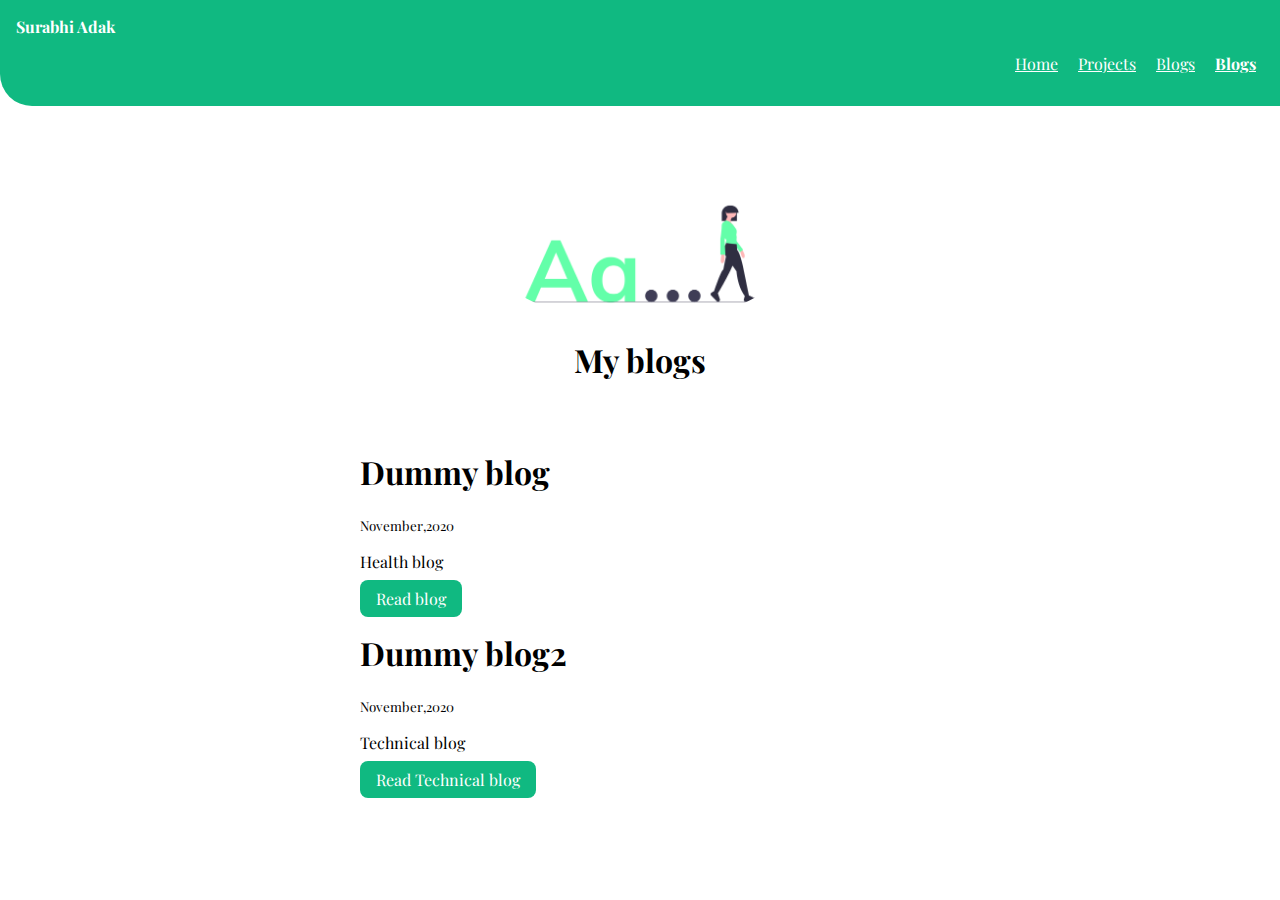
==== blogs.html @ 765a232e "commit: added images" ====
<!DOCTYPE html>
<html lang="en">
<head>
    <meta charset="UTF-8">
    <meta name="viewport" content="width=device-width, initial-scale=1.0">
    <title>Blogs | Surabhi Adak</title>
    <link href="style.css" rel="stylesheet" />
</head>
<body>
    <nav class="navigation">
        <div class="nav-brand">Surabhi Adak</div>
        <ul class="list-non-bullet nav-pills">
            <li class="list-item-inline">
                <a class="link" href="/">Home</a>
            </li>
            <li class="list-item-inline">
                <a class="link" href="projects.html">Projects</a>
            </li>
            <li class="list-item-inline">
                <a class="link" href="blogs.html">Blogs</a>
            </li>
            <li class="list-item-inline">
                <a class="link link-active" href="books.html">Blogs</a>
            </li>
        </ul>
    </nav>

    <header class="hero">
        <img class="hero-img" src="Images\undraw_font_kwpk.png">
        <h1 class="hero-heading">My blogs</h1>
        <a href="/"></a>
    </header>

    <ul class="list-non-bullet">
        <li>
            <div class="container container-center">
                <h1>Dummy blog</h1>
                <small>November,2020</small>
                <p>Health blog</p>
                <a class="links link-primary" href="/">Read blog</a>
            </div>
        </li>
        <li>
            <div class="container container-center">
                <h1>Dummy blog2</h1>
                <small>November,2020</small>
                <p>Technical blog</p>
                <a class="links link-primary" href="/">Read Technical blog</a>
            </div>
        </li>
    </ul>
</body>
</html>
---- style.css ----
@import url('https://fonts.googleapis.com/css2?family=Playfair+Display:wght@500&display=swap');

:root
{
    --primary-color: #10B981;
    --dary-gray: #10B981; 
    --off-white: #D1FAE5;
}

body
{
    font-family:'Playfair Display', serif;
    margin: 0px;
}

hr
{
    margin: 2rem 0rem;
}

/**spaces**/

.margin-md 
{
   padding: 2rem 2rem;
}
/**container**/
.container
{
    padding: 0rem 1rem;
}
.container-center
{
    max-width: 600px;
    margin: auto;
}

/**links**/

.links
{
    text-decoration: none;
    padding: 0.5rem 1rem;
    margin-top: 1rem;
    margin-bottom: 1rem;
}
.link-primary
{
    background-color: var(--primary-color);
    border-radius: 0.5rem;
    color: white;
}
.link-secondary
{
    color: var(--primary-color);
    border-radius: 0.5rem;
    border: 1px solid var(--primary-color);
}

/**lists**/
.list-non-bullet
{
    list-style:none;
}
.list-item-inline
{
    display: inline;
    padding: 0rem 0.5rem;
}

/**navigation**/
.navigation
{
    background-color: var(--primary-color);
    color: white;
    padding: 1rem;
    border-bottom-left-radius: 2rem;
  
}
.navigation .link
{
    color:white;
}
.navigation .nav-pills
{
    text-align: right;
}
.navigation .nav-brand
{
    font-weight: bold;
}
.navigation .link-active
{
    font-weight: bold;
}

/**header**/
.hero
{
    padding: 2rem;
    padding-top: 5rem;
}
.hero .hero-img
{
    max-width: 300px;
    display: block;
    margin:auto;
    border-radius: 50%;
}
.hero .hero-heading
{
    text-align: center;
    color: black;
    margin: auto;
    padding: 1rem
}

.hero .hero-heading .heading-inverted
{
    color: black;
}

.hero .about
{
    text-align: center;
}

/**section**/
.section
{
    padding: 2rem;
}
.section h1
{
    text-align: center;
}

.ow
{
    background-color: var(--off-white);
}

/**footer**/
.footer
{
    background-color: var(--primary-color);
    padding: 2rem 2rem;
    text-align: center;
    color: white;
    border-top-right-radius: 1rem;

}
.footer .footer-header
{
    font-weight: bold;
    font-size: large;
    text-align: center;
}
.footer .links
{
    color:white;
    text-align: center;
}
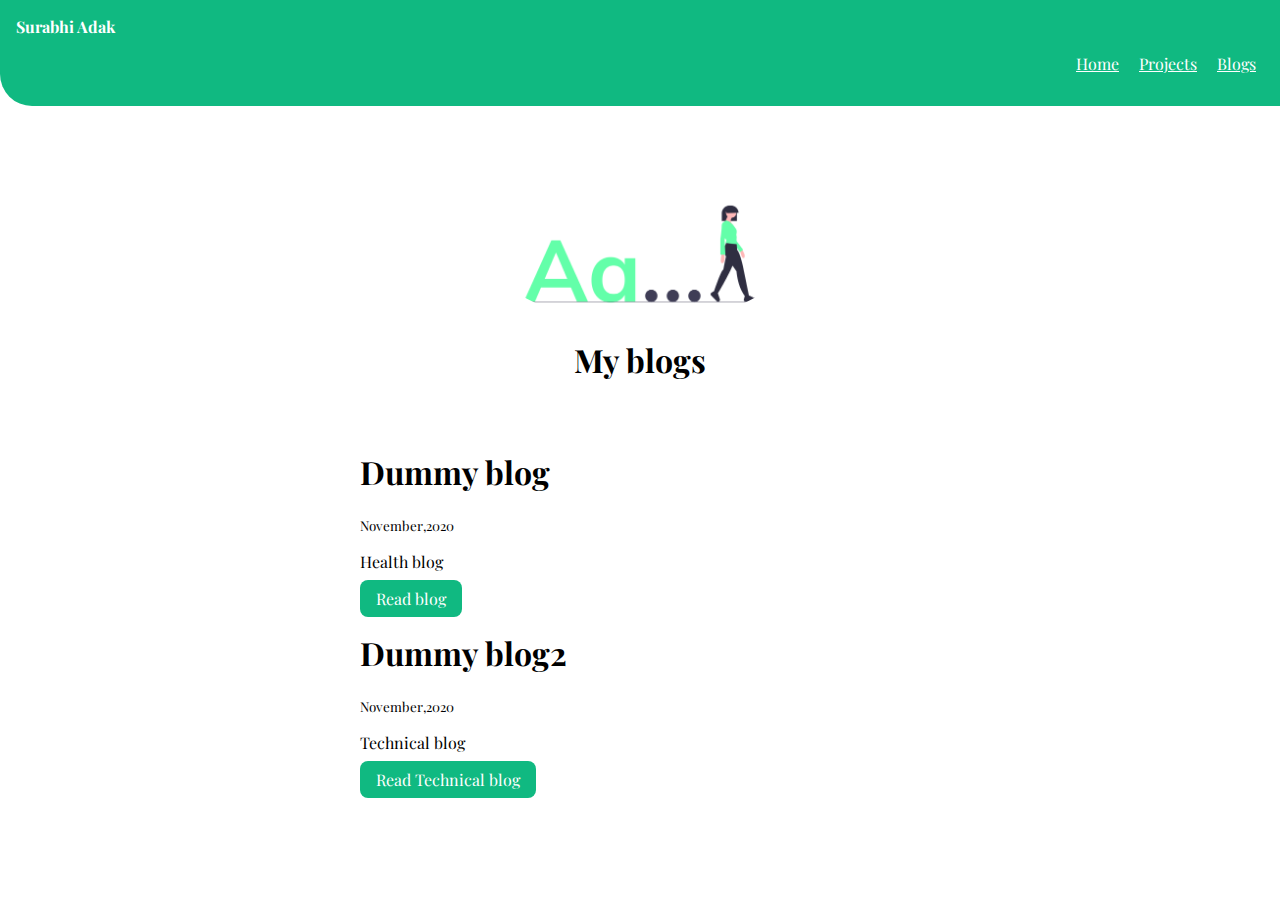
==== commit f6007226: "commit" ====
--- a/blogs.html
+++ b/blogs.html
@@ -19,14 +19,11 @@
             <li class="list-item-inline">
                 <a class="link" href="blogs.html">Blogs</a>
             </li>
-            <li class="list-item-inline">
-                <a class="link link-active" href="books.html">Blogs</a>
-            </li>
         </ul>
     </nav>
 
     <header class="hero">
-        <img class="hero-img" src="Images\undraw_font_kwpk.png">
+        <img class="hero-img" src="Images\Blog img.png">
         <h1 class="hero-heading">My blogs</h1>
         <a href="/"></a>
     </header>
--- a/style.css
+++ b/style.css
@@ -162,3 +162,9 @@
     text-align: center;
 }
 
+.footer .list-item-inline .footer-img
+{
+    max-width: 50px;
+    margin:auto;
+    border-radius: 50%;
+}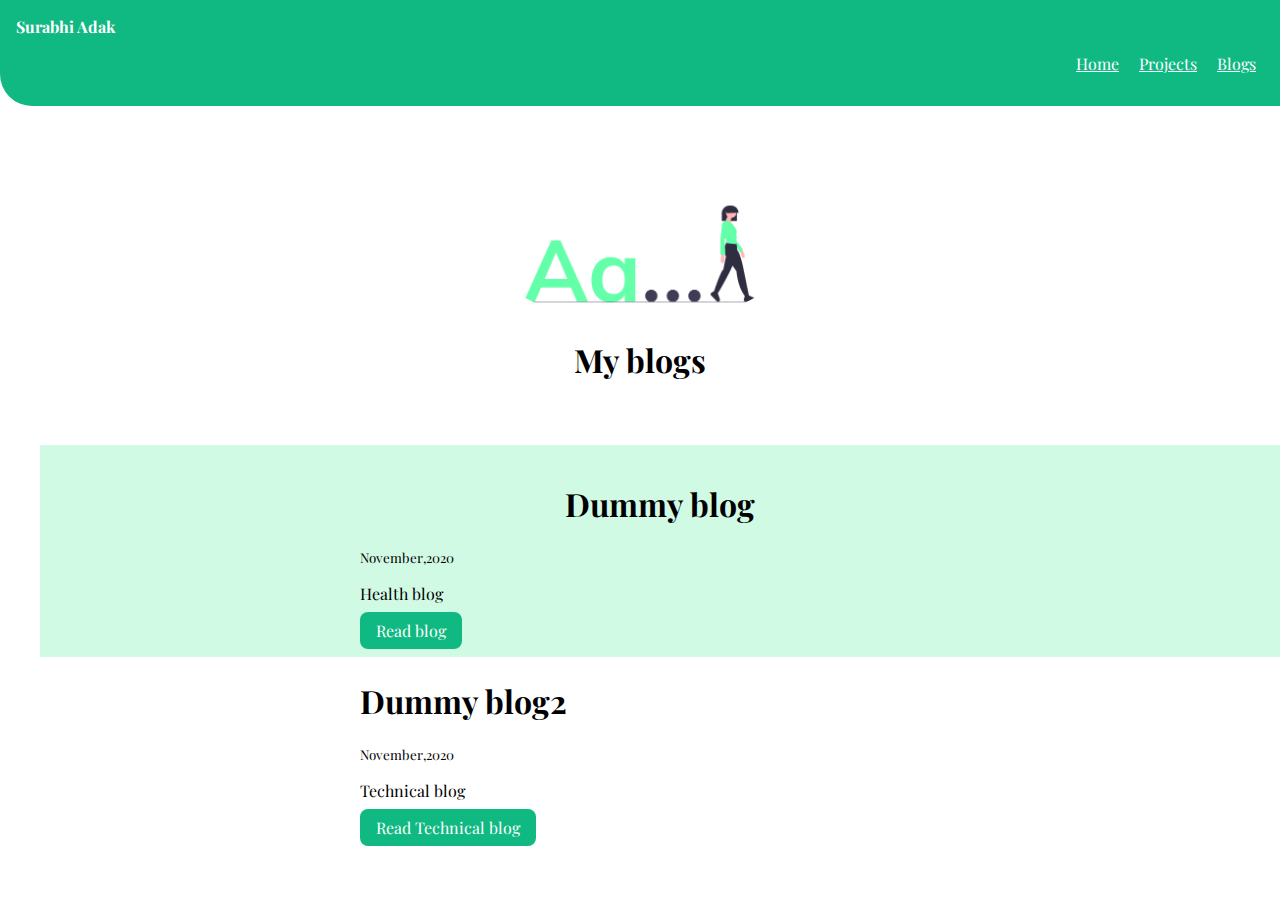
==== commit fd1d360a: "commit: feat" ====
--- a/blogs.html
+++ b/blogs.html
@@ -30,12 +30,14 @@
 
     <ul class="list-non-bullet">
         <li>
+            <section class=" section ow">
             <div class="container container-center">
                 <h1>Dummy blog</h1>
                 <small>November,2020</small>
                 <p>Health blog</p>
                 <a class="links link-primary" href="/">Read blog</a>
             </div>
+            </section>
         </li>
         <li>
             <div class="container container-center">
--- a/style.css
+++ b/style.css
@@ -24,6 +24,7 @@
 {
    padding: 2rem 2rem;
 }
+
 /**container**/
 .container
 {
@@ -138,6 +139,8 @@
 .ow
 {
     background-color: var(--off-white);
+    padding: 1rem 2rem;
+    align-content: center;
 }
 
 /**footer**/
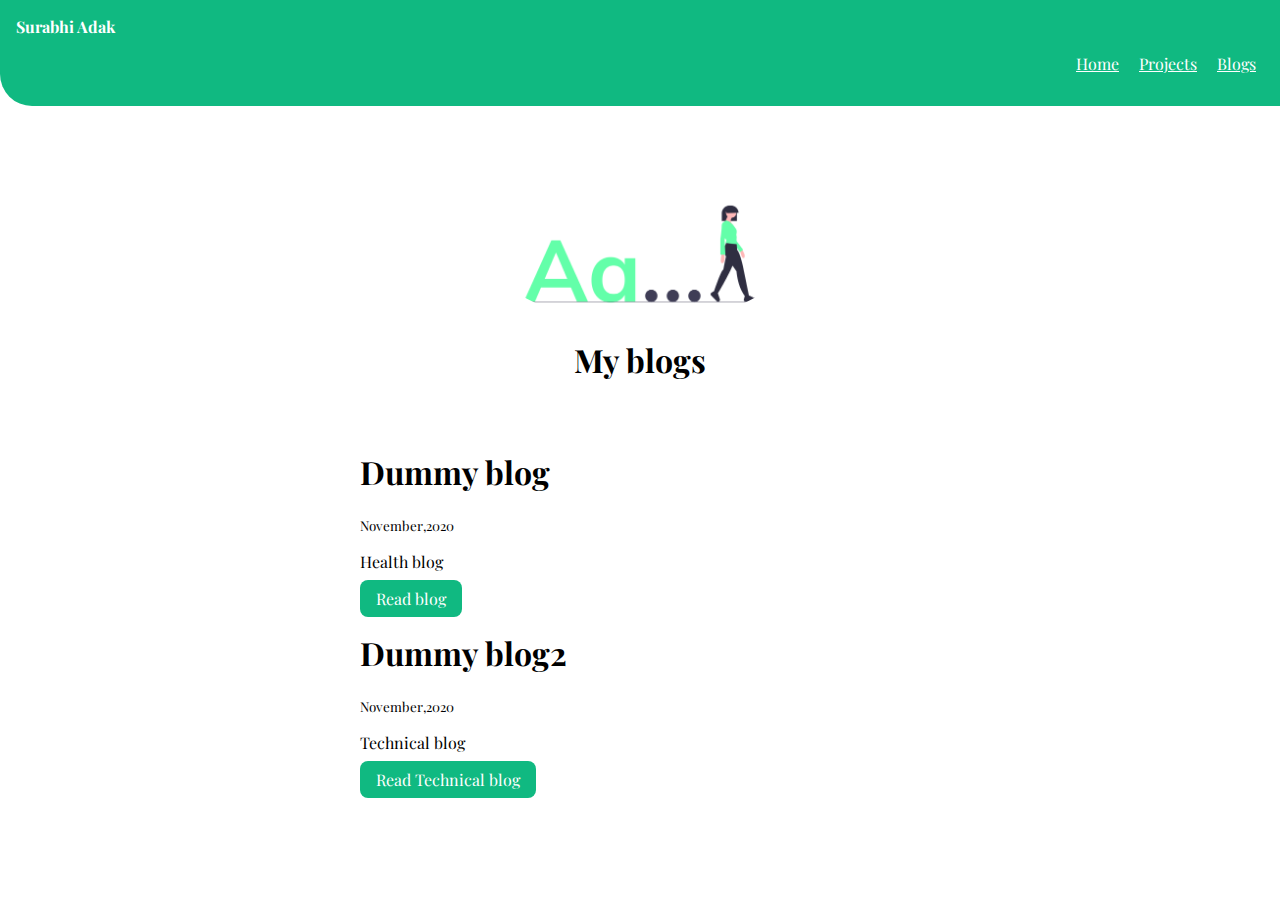
==== commit cbb1a664: "commit" ====
--- a/blogs.html
+++ b/blogs.html
@@ -30,14 +30,12 @@
 
     <ul class="list-non-bullet">
         <li>
-            <section class=" section ow">
             <div class="container container-center">
                 <h1>Dummy blog</h1>
                 <small>November,2020</small>
                 <p>Health blog</p>
                 <a class="links link-primary" href="/">Read blog</a>
             </div>
-            </section>
         </li>
         <li>
             <div class="container container-center">
--- a/style.css
+++ b/style.css
@@ -140,7 +140,6 @@
 {
     background-color: var(--off-white);
     padding: 1rem 2rem;
-    align-content: center;
 }
 
 /**footer**/
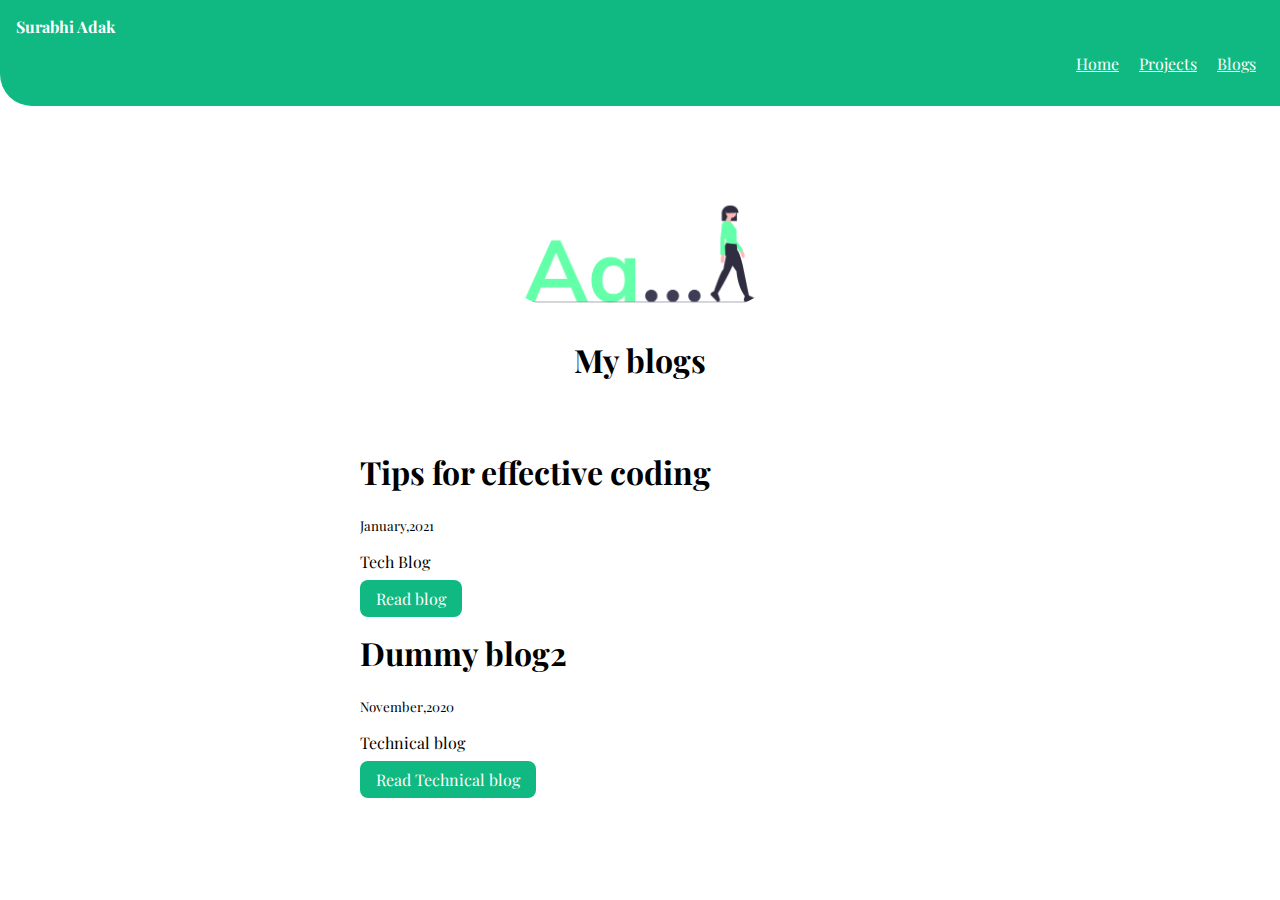
==== commit dd21b226: "commit: feat" ====
--- a/blogs.html
+++ b/blogs.html
@@ -31,10 +31,10 @@
     <ul class="list-non-bullet">
         <li>
             <div class="container container-center">
-                <h1>Dummy blog</h1>
-                <small>November,2020</small>
-                <p>Health blog</p>
-                <a class="links link-primary" href="/">Read blog</a>
+                <h1>Tips for effective coding</h1>
+                <small>January,2021</small>
+                <p>Tech Blog</p>
+                <a class="links link-primary" href="https://surabhiadak8.medium.com/tips-for-effective-coding-8bb87cceeabe">Read blog</a>
             </div>
         </li>
         <li>
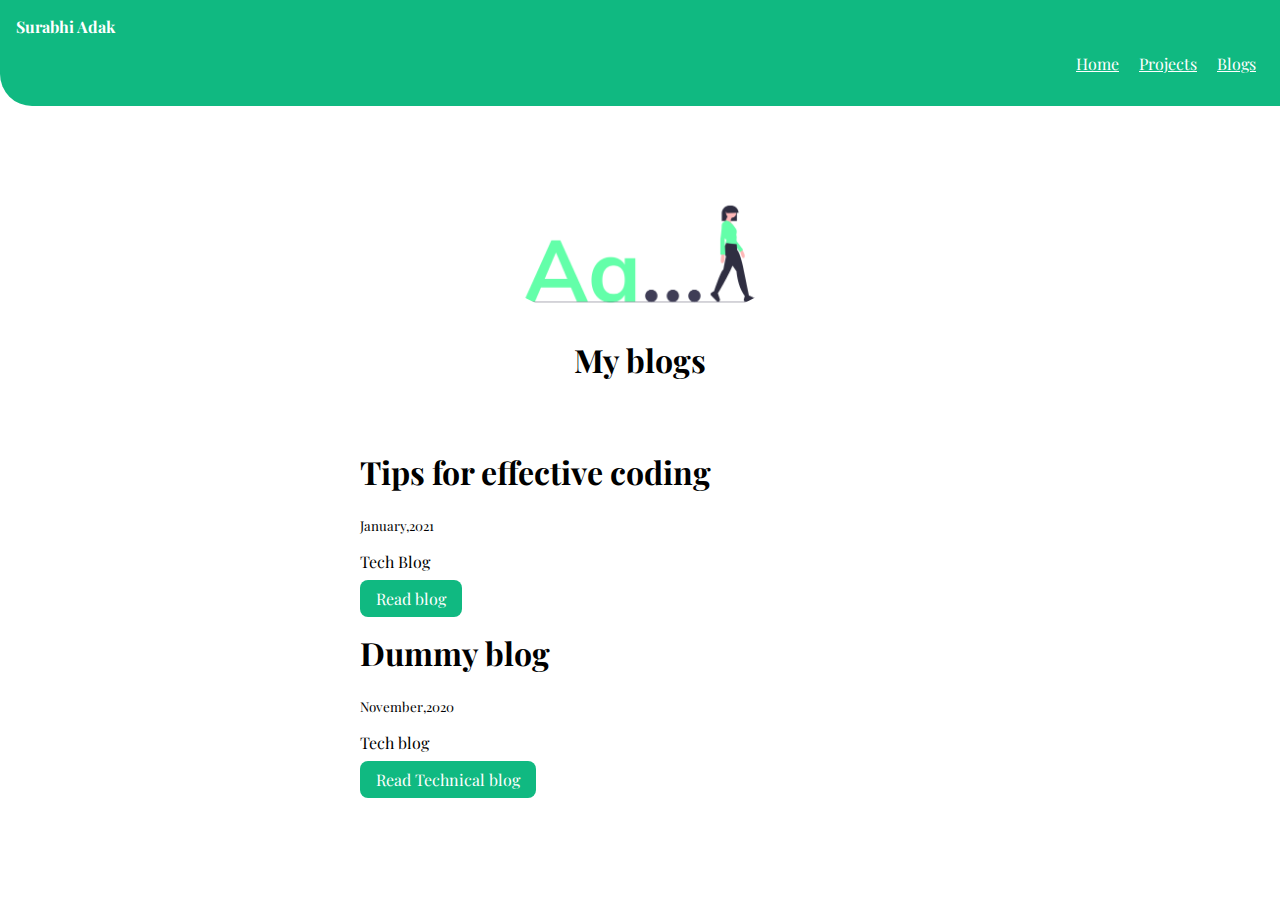
==== commit f65100ea: "commit: feat" ====
--- a/blogs.html
+++ b/blogs.html
@@ -39,9 +39,9 @@
         </li>
         <li>
             <div class="container container-center">
-                <h1>Dummy blog2</h1>
+                <h1>Dummy blog</h1>
                 <small>November,2020</small>
-                <p>Technical blog</p>
+                <p>Tech blog</p>
                 <a class="links link-primary" href="/">Read Technical blog</a>
             </div>
         </li>
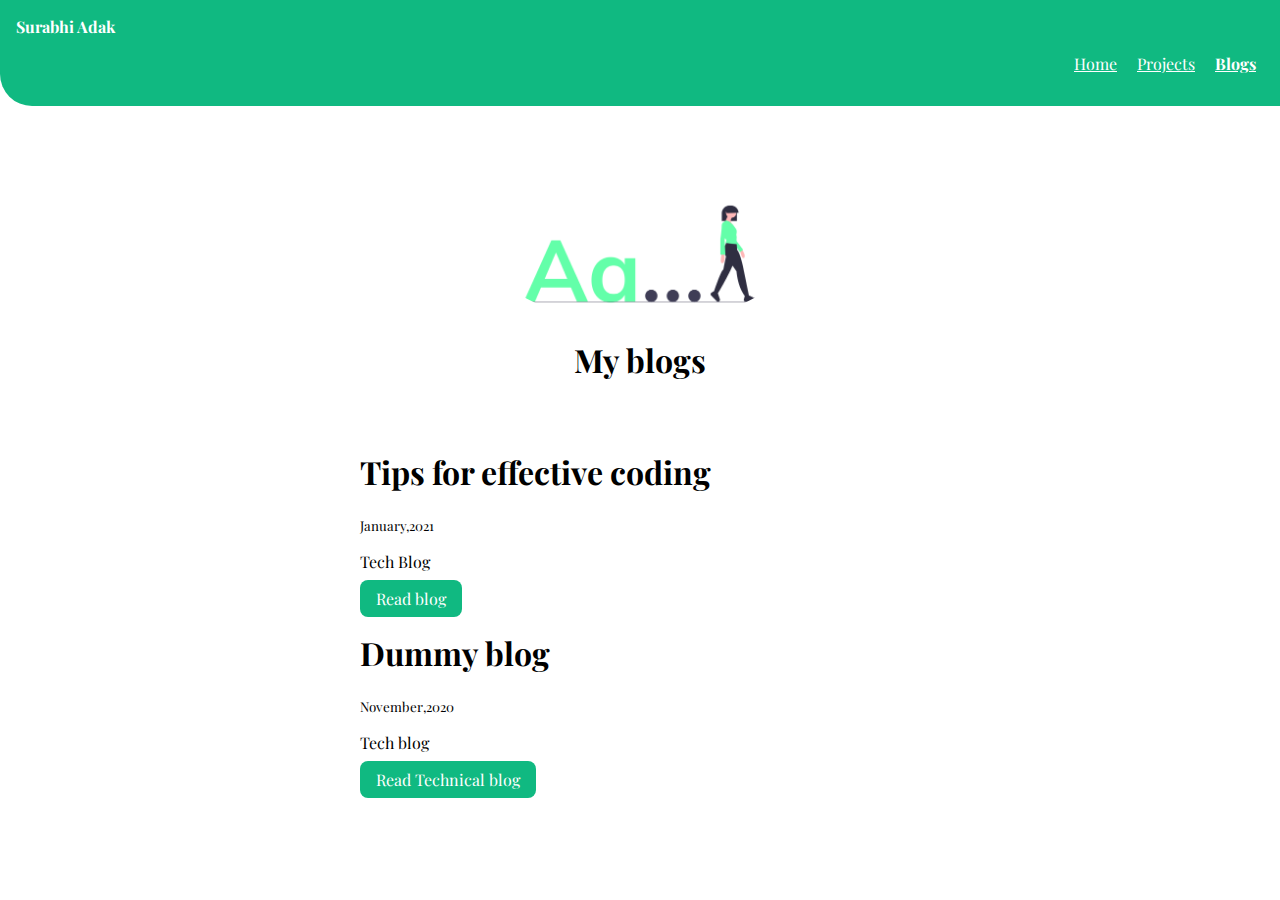
==== commit f0d8359f: "commit: feat" ====
--- a/blogs.html
+++ b/blogs.html
@@ -17,7 +17,7 @@
                 <a class="link" href="projects.html">Projects</a>
             </li>
             <li class="list-item-inline">
-                <a class="link" href="blogs.html">Blogs</a>
+                <a class="link link-active" href="blogs.html">Blogs</a>
             </li>
         </ul>
     </nav>
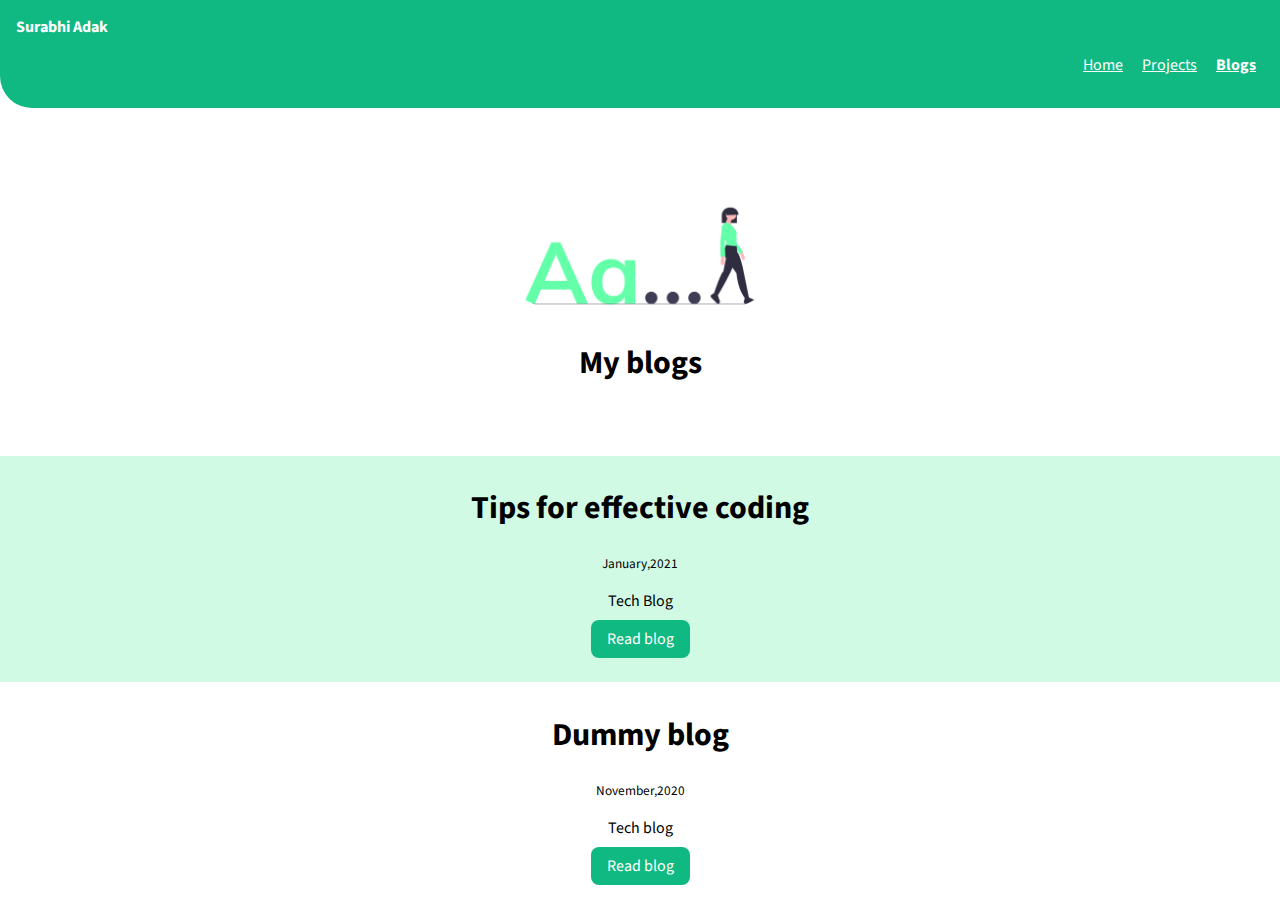
==== commit 02ca9851: "commit: style" ====
--- a/blogs.html
+++ b/blogs.html
@@ -25,25 +25,28 @@
     <header class="hero">
         <img class="hero-img" src="Images\Blog img.png">
         <h1 class="hero-heading">My blogs</h1>
-        <a href="/"></a>
     </header>
 
-    <ul class="list-non-bullet">
+    <ul class="list-blog">
         <li>
+            <section class="section-blog">
             <div class="container container-center">
                 <h1>Tips for effective coding</h1>
                 <small>January,2021</small>
                 <p>Tech Blog</p>
                 <a class="links link-primary" href="https://surabhiadak8.medium.com/tips-for-effective-coding-8bb87cceeabe">Read blog</a>
             </div>
+            </section>
         </li>
         <li>
+            <section class="section-blog1">
             <div class="container container-center">
                 <h1>Dummy blog</h1>
                 <small>November,2020</small>
                 <p>Tech blog</p>
-                <a class="links link-primary" href="/">Read Technical blog</a>
+                <a class="links link-primary" href="/">Read blog</a>
             </div>
+        </section>
         </li>
     </ul>
 </body>
--- a/style.css
+++ b/style.css
@@ -1,15 +1,15 @@
-@import url('https://fonts.googleapis.com/css2?family=Playfair+Display:wght@500&display=swap');
+@import url('https://fonts.googleapis.com/css2?family=Source+Sans+Pro:wght@300;400&display=swap');
 
 :root
 {
     --primary-color: #10B981;
     --dary-gray: #10B981; 
-    --off-white: #D1FAE5;
+    --off-green: #D1FAE5;
 }
 
 body
 {
-    font-family:'Playfair Display', serif;
+    font-family: 'Source Sans Pro', sans-serif;
     margin: 0px;
 }
 
@@ -24,6 +24,7 @@
 {
    padding: 2rem 2rem;
 }
+
 
 /**container**/
 .container
@@ -62,6 +63,18 @@
 .list-non-bullet
 {
     list-style:none;
+}
+
+.list-proj
+{
+    list-style: none;
+    display: inline;
+}
+
+.list-blog
+{
+    list-style: none;
+    display: inline;
 }
 .list-item-inline
 {
@@ -130,16 +143,55 @@
 .section
 {
     padding: 2rem;
+    text-align: center;
 }
 .section h1
 {
     text-align: center;
 }
 
-.ow
-{
-    background-color: var(--off-white);
-    padding: 1rem 2rem;
+.section-ow
+{
+    background-color: #D1FAE5;;
+    padding: .5rem 0rem 2rem;
+    display: block;
+    margin: auto;
+    text-align: center;
+}
+
+.section-proj
+{
+    background-color: #D1FAE5;;
+    display: block;
+    margin: auto;
+    text-align: center;
+    padding: .5rem 0rem 2rem;
+
+}
+
+.section-proj1
+{
+    display: block;
+    margin: auto;
+    text-align: center;
+    padding: .5rem 0rem 2rem;
+}
+
+.section-blog
+{
+    background-color:  #D1FAE5;;
+    display: block;
+    margin: auto;
+    text-align: center;
+    padding: .5rem 0rem 2rem;
+}
+
+.section-blog1
+{
+    display: block;
+    margin: auto;
+    text-align: center;
+    padding: .5rem 0rem 2rem;
 }
 
 /**footer**/
